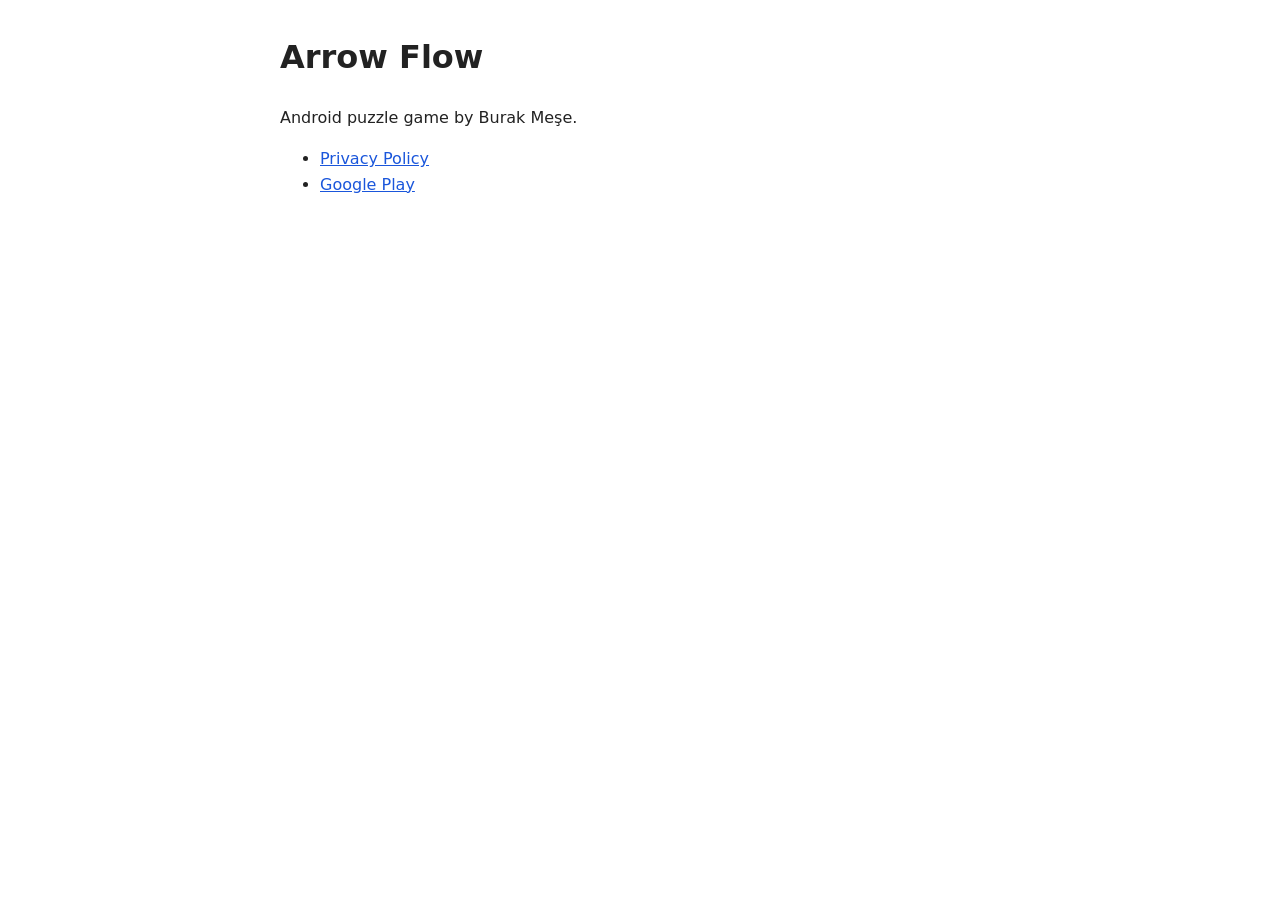
==== index.html @ c6c7e8b0 "Add app-ads.txt and developer site for AdMob verification." ====
<!DOCTYPE html>
<html lang="tr">
<head>
  <meta charset="utf-8">
  <meta name="viewport" content="width=device-width, initial-scale=1">
  <title>Arrow Flow — Burak Meşe</title>
  <style>
    body { font-family: system-ui, sans-serif; max-width: 720px; margin: 2rem auto; padding: 0 1rem; line-height: 1.6; color: #222; }
    a { color: #1a56db; }
  </style>
</head>
<body>
  <h1>Arrow Flow</h1>
  <p>Android puzzle game by Burak Meşe.</p>
  <ul>
    <li><a href="https://meseburak.github.io/arrow-flow-privacy/">Privacy Policy</a></li>
    <li><a href="https://play.google.com/store/apps/details?id=com.burak.arrowflow">Google Play</a></li>
  </ul>
</body>
</html>
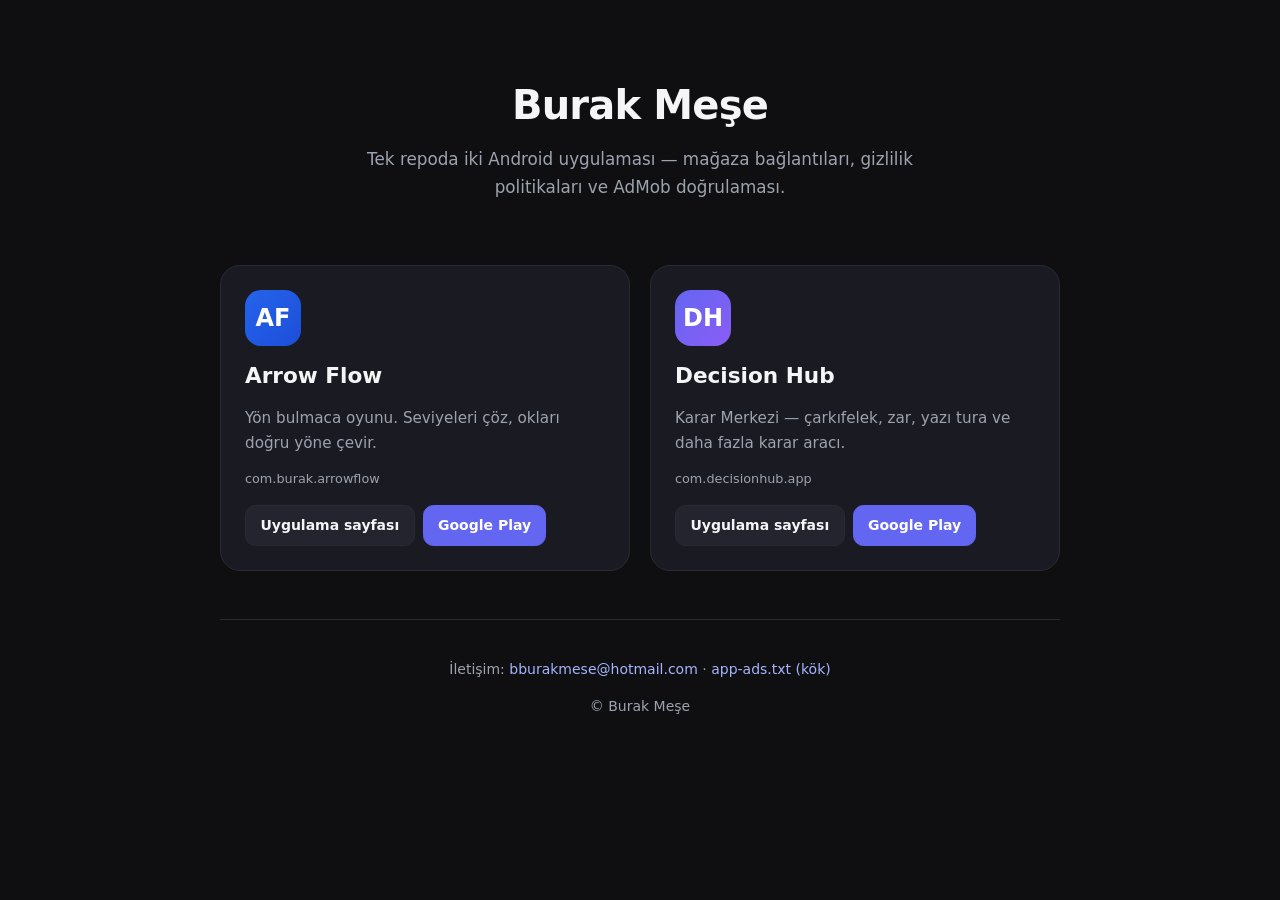
==== commit a86aef80: "Geliştirici sitesine Arrow Flow ve Decision Hub eklendi. Uygulama sayfaları, gizlilik politikaları v" ====
--- a/index.html
+++ b/index.html
@@ -3,18 +3,50 @@
 <head>
   <meta charset="utf-8">
   <meta name="viewport" content="width=device-width, initial-scale=1">
-  <title>Arrow Flow — Burak Meşe</title>
-  <style>
-    body { font-family: system-ui, sans-serif; max-width: 720px; margin: 2rem auto; padding: 0 1rem; line-height: 1.6; color: #222; }
-    a { color: #1a56db; }
-  </style>
+  <meta name="description" content="Burak Meşe — Arrow Flow ve Decision Hub Android uygulamaları.">
+  <title>Burak Meşe — Mobil Uygulamalar</title>
+  <link rel="stylesheet" href="assets/site.css">
 </head>
 <body>
-  <h1>Arrow Flow</h1>
-  <p>Android puzzle game by Burak Meşe.</p>
-  <ul>
-    <li><a href="https://meseburak.github.io/arrow-flow-privacy/">Privacy Policy</a></li>
-    <li><a href="https://play.google.com/store/apps/details?id=com.burak.arrowflow">Google Play</a></li>
-  </ul>
+  <div class="wrap">
+    <header class="hero">
+      <h1>Burak Meşe</h1>
+      <p>Tek repoda iki Android uygulaması — mağaza bağlantıları, gizlilik politikaları ve AdMob doğrulaması.</p>
+    </header>
+
+    <div class="grid">
+      <article class="card">
+        <div class="card-icon arrow" aria-hidden="true">AF</div>
+        <h2>Arrow Flow</h2>
+        <p>Yön bulmaca oyunu. Seviyeleri çöz, okları doğru yöne çevir.</p>
+        <span class="meta">com.burak.arrowflow</span>
+        <div class="links">
+          <a class="btn" href="arrow-flow/">Uygulama sayfası</a>
+          <a class="btn primary" href="https://play.google.com/store/apps/details?id=com.burak.arrowflow">Google Play</a>
+        </div>
+      </article>
+
+      <article class="card">
+        <div class="card-icon karar" aria-hidden="true">DH</div>
+        <h2>Decision Hub</h2>
+        <p>Karar Merkezi — çarkıfelek, zar, yazı tura ve daha fazla karar aracı.</p>
+        <span class="meta">com.decisionhub.app</span>
+        <div class="links">
+          <a class="btn" href="decision-hub/">Uygulama sayfası</a>
+          <a class="btn primary" href="https://play.google.com/store/apps/details?id=com.decisionhub.app">Google Play</a>
+        </div>
+      </article>
+    </div>
+
+    <footer class="footer">
+      <p>
+        İletişim:
+        <a href="mailto:bburakmese@hotmail.com">bburakmese@hotmail.com</a>
+        ·
+        <a href="app-ads.txt">app-ads.txt (kök)</a>
+      </p>
+      <p>© Burak Meşe</p>
+    </footer>
+  </div>
 </body>
 </html>
--- a/assets/site.css
+++ b/assets/site.css
@@ -0,0 +1,261 @@
+:root {
+  --bg: #0f0f12;
+  --surface: #1a1a22;
+  --border: #2a2a36;
+  --text: #f5f5f7;
+  --muted: #9ca3af;
+  --primary: #6366f1;
+  --primary-soft: #312e81;
+  --accent: #8b5cf6;
+  --arrow: #1a56db;
+  --karar: #6366f1;
+}
+
+* {
+  box-sizing: border-box;
+}
+
+html {
+  scroll-behavior: smooth;
+}
+
+body {
+  margin: 0;
+  font-family: system-ui, -apple-system, 'Segoe UI', Roboto, sans-serif;
+  background: var(--bg);
+  color: var(--text);
+  line-height: 1.65;
+}
+
+a {
+  color: #a5b4fc;
+  text-decoration: none;
+}
+
+a:hover {
+  text-decoration: underline;
+}
+
+.wrap {
+  max-width: 880px;
+  margin: 0 auto;
+  padding: 2rem 1.25rem 4rem;
+}
+
+.hero {
+  text-align: center;
+  padding: 2.5rem 0 2rem;
+}
+
+.hero h1 {
+  margin: 0 0 0.5rem;
+  font-size: clamp(1.75rem, 5vw, 2.5rem);
+  font-weight: 700;
+  letter-spacing: -0.02em;
+}
+
+.hero p {
+  margin: 0 auto;
+  max-width: 36rem;
+  color: var(--muted);
+  font-size: 1.05rem;
+}
+
+.grid {
+  display: grid;
+  gap: 1.25rem;
+  margin-top: 2rem;
+}
+
+@media (min-width: 640px) {
+  .grid {
+    grid-template-columns: 1fr 1fr;
+  }
+}
+
+.card {
+  background: var(--surface);
+  border: 1px solid var(--border);
+  border-radius: 1.25rem;
+  padding: 1.5rem;
+  display: flex;
+  flex-direction: column;
+  gap: 0.75rem;
+  transition: border-color 0.2s, transform 0.2s;
+}
+
+.card:hover {
+  border-color: #4f46e5;
+  transform: translateY(-2px);
+}
+
+.card-icon {
+  width: 3.5rem;
+  height: 3.5rem;
+  border-radius: 1rem;
+  display: grid;
+  place-items: center;
+  font-size: 1.5rem;
+  font-weight: 700;
+  color: #fff;
+}
+
+.card-icon.arrow {
+  background: linear-gradient(135deg, #2563eb, #1d4ed8);
+}
+
+.card-icon.karar {
+  background: linear-gradient(135deg, #6366f1, #8b5cf6);
+}
+
+.card h2 {
+  margin: 0;
+  font-size: 1.35rem;
+}
+
+.card p {
+  margin: 0;
+  color: var(--muted);
+  flex: 1;
+  font-size: 0.95rem;
+}
+
+.meta {
+  font-size: 0.8rem;
+  color: var(--muted);
+}
+
+.links {
+  display: flex;
+  flex-wrap: wrap;
+  gap: 0.5rem;
+  margin-top: 0.25rem;
+}
+
+.btn {
+  display: inline-flex;
+  align-items: center;
+  gap: 0.35rem;
+  padding: 0.5rem 0.9rem;
+  border-radius: 0.65rem;
+  font-size: 0.875rem;
+  font-weight: 600;
+  border: 1px solid var(--border);
+  background: #24242e;
+  color: var(--text);
+  text-decoration: none;
+}
+
+.btn:hover {
+  text-decoration: none;
+  border-color: var(--primary);
+  background: var(--primary-soft);
+}
+
+.btn.primary {
+  background: var(--primary);
+  border-color: var(--primary);
+  color: #fff;
+}
+
+.btn.primary:hover {
+  background: #4f46e5;
+}
+
+.footer {
+  margin-top: 3rem;
+  padding-top: 1.5rem;
+  border-top: 1px solid var(--border);
+  text-align: center;
+  color: var(--muted);
+  font-size: 0.875rem;
+}
+
+.app-page .app-hero {
+  display: flex;
+  gap: 1.25rem;
+  align-items: flex-start;
+  margin: 1rem 0 2rem;
+}
+
+.app-page .app-hero h1 {
+  margin: 0 0 0.35rem;
+  font-size: 1.75rem;
+}
+
+.app-tagline {
+  margin: 0 0 0.5rem;
+  color: var(--muted);
+}
+
+.app-section {
+  margin-bottom: 2rem;
+}
+
+.app-section h2 {
+  font-size: 1.1rem;
+  margin: 0 0 0.75rem;
+  color: #e5e7eb;
+}
+
+.app-section p {
+  margin: 0;
+  color: #d1d5db;
+}
+
+.ads-note {
+  padding: 1rem 1.1rem;
+  background: var(--surface);
+  border: 1px solid var(--border);
+  border-radius: 0.85rem;
+}
+
+.ads-note code {
+  font-size: 0.85em;
+  color: #c4b5fd;
+}
+
+.policy {
+  max-width: 720px;
+}
+
+.policy h1 {
+  font-size: 1.75rem;
+  margin: 0 0 0.25rem;
+}
+
+.policy .updated {
+  color: var(--muted);
+  font-size: 0.9rem;
+  margin-bottom: 2rem;
+}
+
+.policy h2 {
+  font-size: 1.15rem;
+  margin: 2rem 0 0.75rem;
+  color: #e5e7eb;
+}
+
+.policy p,
+.policy li {
+  color: #d1d5db;
+}
+
+.policy ul {
+  padding-left: 1.25rem;
+}
+
+.policy .back {
+  display: inline-block;
+  margin-bottom: 1.5rem;
+  font-size: 0.9rem;
+}
+
+.lang-switch {
+  margin-bottom: 1.5rem;
+}
+
+.lang-switch a {
+  margin-right: 1rem;
+  font-size: 0.9rem;
+}
